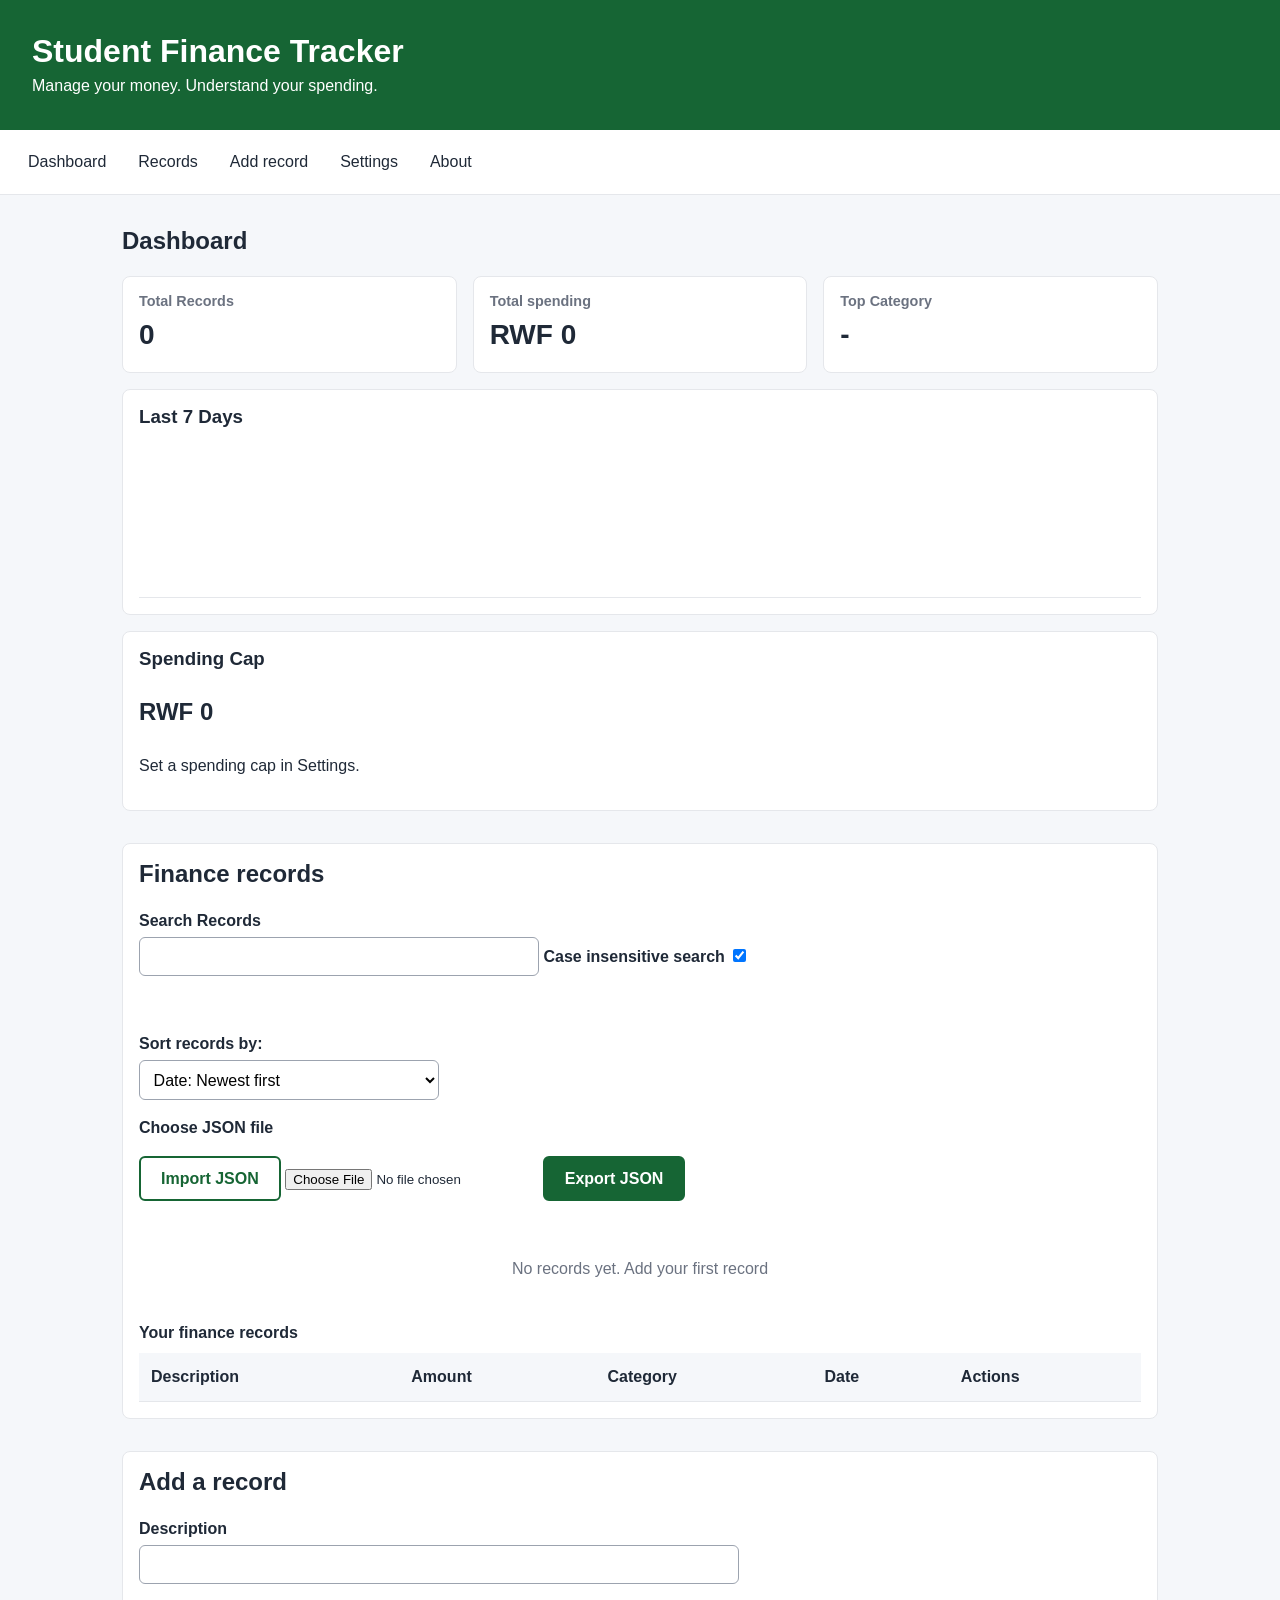
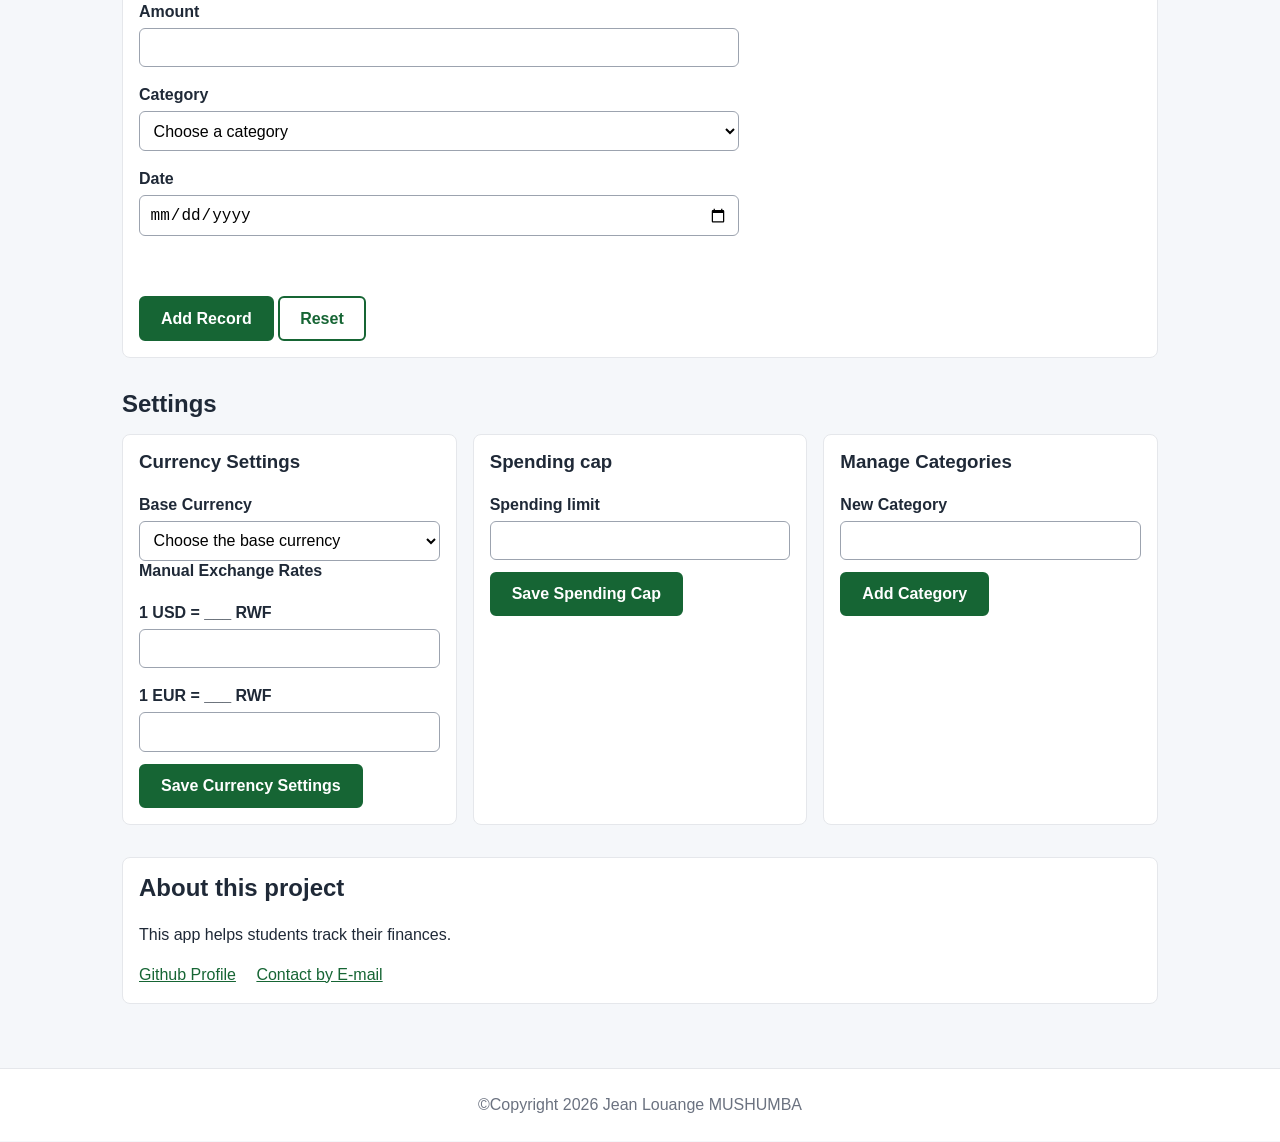
==== index.html @ b28662f1 "feature: implement record management, search, sorting" ====
<!DOCTYPE html>
<html lang="en">
<head>
    <meta charset="UTF-8">
    <meta name="viewport" content="width=device-width, initial-scale=1.0">
    <link rel="stylesheet" href="styles/style.css">
    <link rel="stylesheet" href="styles/responsive.css">

    <title>Student Finance Tracker</title>
</head>
<body>

    <header>
        
        <a href="#main-content" class="skip" >Skip to main content</a>
        <h1>Student Finance Tracker</h1>
        <p>Manage your money. Understand your spending.</p>
    </header>

    <nav aria-label="Main navigation">
        <a href="#dashboard">Dashboard</a>
        <a href="#records">Records</a>
        <a href="#record-form-section">Add record</a>
        <a href="#settings">Settings</a>
        <a href="#about">About</a>
    </nav>
    <main id="main-content">
        <section id="dashboard">
            <h2>Dashboard</h2>
            <div id="dashboard-stats" class="stats-grid">
                <article id="total-records-card" class="stat-card">
                    <h3 >Total Records</h3>
                    <p id="total-records" class="stat-value">0</p>
                </article>

                <article id="total-spending-card" class="stat-card">
                    <h3>Total spending</h3>
                    <p id="total-spending" class="stat-value">RWF 0</p>

                </article>

                <article id="top-category-card" class="stat-card">
                    <h3>Top Category</h3>
                    <p id="top-category" class="stat-value">No Records Yet</p>
                </article>
            </div>

            <div id="spending-trend" class="trend-grid">
                <h3>Last 7 Days</h3>
                <div id="weekly-chart" class="chart-container">

                </div>
            </div>
            <div id="spending-cap-status" class="cap-status">
                <h3>Spending Cap</h3>
                <p id="cap-amount">RWF 0</p>
                <p id="cap-message">Set a spending cap in Settings.</p>
            </div>
            
        </section>
        <section id="records">
            <h2>Finance records</h2>
            <div id="record-search-controls" class="search-controls">
                
                    <label for="record-search">Search Records</label>
                    <input type="text" id="record-search">

                    <label for="case-insensitive">Case insensitive search</label>
                    <input type="checkbox" id="case-insensitive" checked>

                    <div id="search-feedback" class="form-feedback" aria-live="polite">
                        <p></p>
                    </div>
                
            </div>

            <div id="records-toolbar" class="records-toolbar">
                <label for="sort-records">Sort records by:</label>
                <select id="sort-records" class="form-select">
                    <option value="date-desc">Date: Newest first</option>
                    <option value="date-asc">Date: Oldest first</option>
                    <option value="description-asc">Description: A&#x2013;Z</option>
                    <option value="description-desc">Description: Z&#x2013;A</option>
                    <option value="amount-asc">Amount: Lowest first</option>
                    <option value="amount-desc">Amount: Highest first</option>
                </select>

                <label for="import-file">Choose JSON file</label>
                <button type="button" id="import-records" class="button button-secondary">Import JSON</button>
                <input type="file" id="import-file" accept=".json">
                <button id="export-records" class="button button-primary">Export JSON</button>

            </div>
            <div id="records-container" class="records-container">
                <p id="empty-records" class="empty-state">No records yet. Add your first record</p>
                <table id="records-table" class="records-table">
                    <caption>Your finance records</caption>
                    <thead>
                        <tr>
                            <th scope="col">Description</th>
                            <th scope="col">Amount</th>
                            <th scope="col">Category</th>
                            <th scope="col">Date</th>
                            <th scope="col">Actions</th>
                        </tr>
                    </thead>

                <tbody id="records-table-body"></tbody>
                </table>
            </div>

        </section>

        <section id="record-form-section">
            <h2>Add a record</h2>
            <div>
                <form id="record-form" class="record-form">
                    <label for="record-description">Description</label>
                    <input id="record-description" class="form-input" type="text" required>

                    <label for="record-amount">Amount</label>
                    <input id="record-amount" class="form-input" type="number"  min="0" step="any" required>

                    <label for="record-category">Category</label>
                    <select id="record-category" class="form-select" required>
                        <option value="" disabled selected>Choose a category</option>
                        <option value="food">Food</option>
                        <option value="books">Books</option>
                        <option value="transport">Transport</option>
                        <option value="entertainment">Entertainment</option>
                        <option value="fees">Fees</option>
                        <option value="other">Other</option>
                    </select>

                    <label for="record-date">Date</label>
                    <input id="record-date" class="form-input" type="date" required>

                    <div id="form-feedback" class="form-feedback" aria-live="polite"></div>

                    <button id="submit-record" class="button button-primary" type="submit">Add Record</button>
                    <button id="reset-record-form" class="button button-secondary" type="reset">Reset</button>
                </form>
            </div>
        </section>

        <section id="settings">
            <h2>Settings</h2>
            <section id="currency-settings" class="settings-card">
                <h3>Currency Settings</h3>
                <label  for="base-currency">Base Currency</label>
                <select id="base-currency">
                    <option value="" disabled selected>Choose the base currency</option>
                    <option value="RWF">RWF</option>
                    <option value="USD">USD</option>
                    <option value="EUR">EUR</option>

                </select>

                <h4>Manual Exchange Rates</h4>

                <label for="exchange-rate-1">1 USD = ___ RWF</label>
                <input id="exchange-rate-1" class="form-input" type="number" min="0.000001">

                <label for="exchange-rate-2">1 EUR = ___ RWF</label>
                <input id="exchange-rate-2" class="form-input" type="number" min="0.000001">
                <button id="save-currency-settings" class="button button-primary" type="button">Save Currency Settings</button>

            </section>


            <section id="budget-settings" class="settings-card">
                <h3>Spending cap</h3>
                <label for="spending-limit">Spending limit</label>
                <input id="spending-limit" class="form-input" type="number" min="0">

                <button id="save-spending-cap" class="button button-primary" type="button">Save Spending Cap</button>


            </section>

            <section id="category-settings" class="settings-card">
                <h3>Manage Categories</h3>
                <label for="new-category">New Category</label>
                <input id="new-category" class="form-input" type="text">

                <button id="add-category" class="button button-primary" type="button">Add Category</button>

                <ul id="category-list">

                </ul>
            </section>
        </section>

        <section id="about">
            <h2>About this project</h2>
            <p>This app helps students track their finances.</p>
            <a id="github-profile" href="https://github.com/jlouange">Github Profile</a>
            <a id="email" href="mailto:j.mushumba@alustudent.com">Contact by E-mail</a>
        </section>
    </main>

    <footer>&copy;Copyright 2026 Jean Louange MUSHUMBA</footer>
    <script src="scripts/validators.js"></script>
    <script src="scripts/storage.js"></script>
    <script src="scripts/state.js"></script>
    <script src="scripts/records.js"></script>
    <script src="scripts/dashboard.js"></script>
    <script src="scripts/search.js"></script>
    <script src="scripts/main.js"></script>
</body>
</html>
---- styles/style.css ----
:root {
  --primary: #166534;
  --page: #f5f7fa;
  --surface: #ffffff;
  --text: #1f2937;
  --muted: #6b7280;
  --border: #e5e7eb;
  --warning: #b45309;
  --danger: #b91c1c;
  --success: green;
}


* {
  box-sizing: border-box;
}

body {
  margin: 0;
  font-family: Arial, Helvetica, sans-serif;
  font-size: 1rem;
  line-height: 1.5;
  color: var(--text);
  background-color: var(--page);
}

h1, h2, h3, h4 {
  margin-top: 0;
  line-height: 1.2;
}

a {
  color: var(--primary);
}

/*i mad ethis one to ensure keyboard focus*/
a:focus,
button:focus,
input:focus,
select:focus {
  outline: 3px solid var(--primary);
  outline-offset: 2px;
}


main {
  max-width: 1100px;
  margin: 0 auto;
  padding: 1rem;
}

section {
  margin-bottom: 2rem;
}

    /* here i made white panels for the big sections */
#records,
#record-form-section,
#about {
  background-color: var(--surface);
  border: 1px solid var(--border);
  border-radius: 8px;
  padding: 1rem;
}


/*this is the css part for header and navigation*/

header {
  position: relative;
  padding: 1.5rem 1rem;
  background-color: var(--primary);
  color: white;
}

header h1 {
  margin-bottom: 0.25rem;
}

header p {
  margin: 0;
}

/* for accessibility purposes the skip link remain hidden until
 one clicks tab at the start of the page*/
.skip {
  position: absolute;
  top: -100px;
  left: 1rem;
  padding: 0.5rem 1rem;
  background-color: white;
  color: var(--primary);
  font-weight: bold;
}

.skip:focus {
  top: 0;
}







nav {
  display: flex;
  flex-wrap: wrap;
  gap: 0.5rem;
  padding: 0.75rem 1rem;
  background-color: var(--surface);
  border-bottom: 1px solid var(--border);
}


nav a {
  padding: 0.5rem 0.75rem;
  color: var(--text);
  text-decoration: none;
  border-radius: 6px;
}

nav a:hover {
  background-color: #dcfce7;
  color: var(--primary);
}


/*part for the dashboard*/

/* i made one grid for small mobile phones */
.stats-grid {
  display: grid;
  grid-template-columns: 1fr;
  gap: 1rem;
  margin-bottom: 1rem;
}

.stat-card,
.trend-grid,
.cap-status {
  background-color: var(--surface);
  border: 1px solid var(--border);
  border-radius: 8px;
  padding: 1rem;
  margin-bottom: 1rem;
}

/* The stats-grid already has its own gap, so cards inside it need no margin */
.stats-grid .stat-card {
  margin-bottom: 0;
}

.stat-card h3 {
  margin-bottom: 0.25rem;
  font-size: 0.9rem;
  color: var(--muted);
}

.stat-value {
  margin: 0;
  font-size: 1.75rem;
  font-weight: bold;
}





.chart-container {
  display: flex;
  align-items: flex-end;
  gap: 0.5rem;
  height: 150px;
  border-bottom: 1px solid var(--border);
}

#cap-amount {
  font-size: 1.5rem;
  font-weight: bold;
}

/*cap states will help me to show the standing of the student*/
.cap-status.warning {
  border: 3px dashed var(--warning);
  background-color: #fffbeb;
}

.cap-status.exceeded {
  border: 3px solid var(--danger);
  background-color: #fef2f2;
  font-weight: bold;
}


    /*forms and buttons for the whole site */

label {
  display: block;
  margin-top: 1rem;
  margin-bottom: 0.25rem;
  font-weight: bold;
}

input[type="text"],
input[type="number"],
input[type="date"],
select {
  width: 100%;
  padding: 0.6rem;
  font-size: 1rem;
  border: 1px solid #9ca3af;
  border-radius: 6px;
  background-color: white;
}

input[type="checkbox"] {
  width: auto;
  display: inline-block;
}


label[for="case-insensitive"] {
  display: inline-block;
  margin-top: 0.5rem;
}

/* i made invalid fields changer to a declared danger colour which is red
once the user has typed something wrong 
input:user-invalid,
select:user-invalid {
  border: 2px solid var(--danger);
}
*/

.form-feedback {
  min-height: 1.5rem;
  margin: 0.75rem 0;
  font-weight: bold;
}


.button {
  padding: 0.7rem 1.25rem;
  margin-top: 0.75rem;
  font-size: 1rem;
  font-weight: bold;
  border: 2px solid var(--primary);
  border-radius: 6px;
  cursor: pointer;
}

.button-primary {
  background-color: var(--primary);
  color: white;
}

.button-primary:hover {
  background-color: #14532d;
}

.button-secondary {
  background-color: white;
  color: var(--primary);
}

.button-secondary:hover {
  background-color: #dcfce7;
}

.button:disabled {
  background-color: var(--border);
  border-color: var(--border);
  color: var(--muted);
  cursor: not-allowed;
}


.records-toolbar {
  margin-bottom: 1rem;
}

.search-controls {
  margin-bottom: 1rem;
}


/* part for records*/

  /*this box scrolls sideways on narrow screens so the page doesnt break*/
.records-container {
  overflow-x: auto;
}




.records-table {
  width: 100%;
  min-width: 600px;
  border-collapse: collapse;
}





.records-table caption {
  text-align: left;
  font-weight: bold;
  padding-bottom: 0.5rem;
}
.records-table th,
.records-table td {
  padding: 0.75rem;
  text-align: left;
  border-bottom: 1px solid var(--border);
}

.records-table th {
  background-color: var(--page);
}

.records-table tbody tr:hover {
  background-color: #f0fdf4;
}





.empty-state {
  padding: 1.5rem;
  text-align: center;
  color: var(--muted);
}


/*part for settings*/

.settings-card {
  background-color: var(--surface);
  border: 1px solid var(--border);
  border-radius: 8px;
  padding: 1rem;
  margin-bottom: 1rem;
}

#category-list {
  padding-left: 1.25rem;
}

#about a {
  display: inline-block;
  margin-right: 1rem;
}

footer {
  padding: 1.5rem 1rem;
  text-align: center;
  color: var(--muted);
  background-color: var(--surface);
  border-top: 1px solid var(--border);
}

/*when i was doing javascript main script i realised
i need to hightlight inavlid inputs*/


input.field-invalid,
select.field-invalid {
    border: 2px solid var(--danger);
}

input.field-valid,
select.field-valid {
    border: 2px solid var(--success);
}


.field-feedback {
  display: block;
  margin-top: 0.25rem;
  font-size: 0.875rem;
}
---- styles/responsive.css ----
@media (min-width: 768px) { /* for tablet*/

  main {
    padding: 2rem;
  }

  header {
    padding: 2rem;
  }

  .stats-grid {
    grid-template-columns: 1fr 1fr;
  }
  .record-form {
    max-width: 600px;
  }


  #record-search {
    max-width: 400px;
  }

  #sort-records {
    max-width: 300px;
  }
}


@media (min-width: 1024px) {
  .stats-grid {
    grid-template-columns: 1fr 1fr 1fr;
  }

  #settings {
    display: grid;
    grid-template-columns: 1fr 1fr 1fr;
    gap: 1rem;
  }




  #settings h2 {
    grid-column: 1 / 4;
    margin-bottom: 0;
  }
  .settings-card {
    margin-bottom: 0;
  }
}
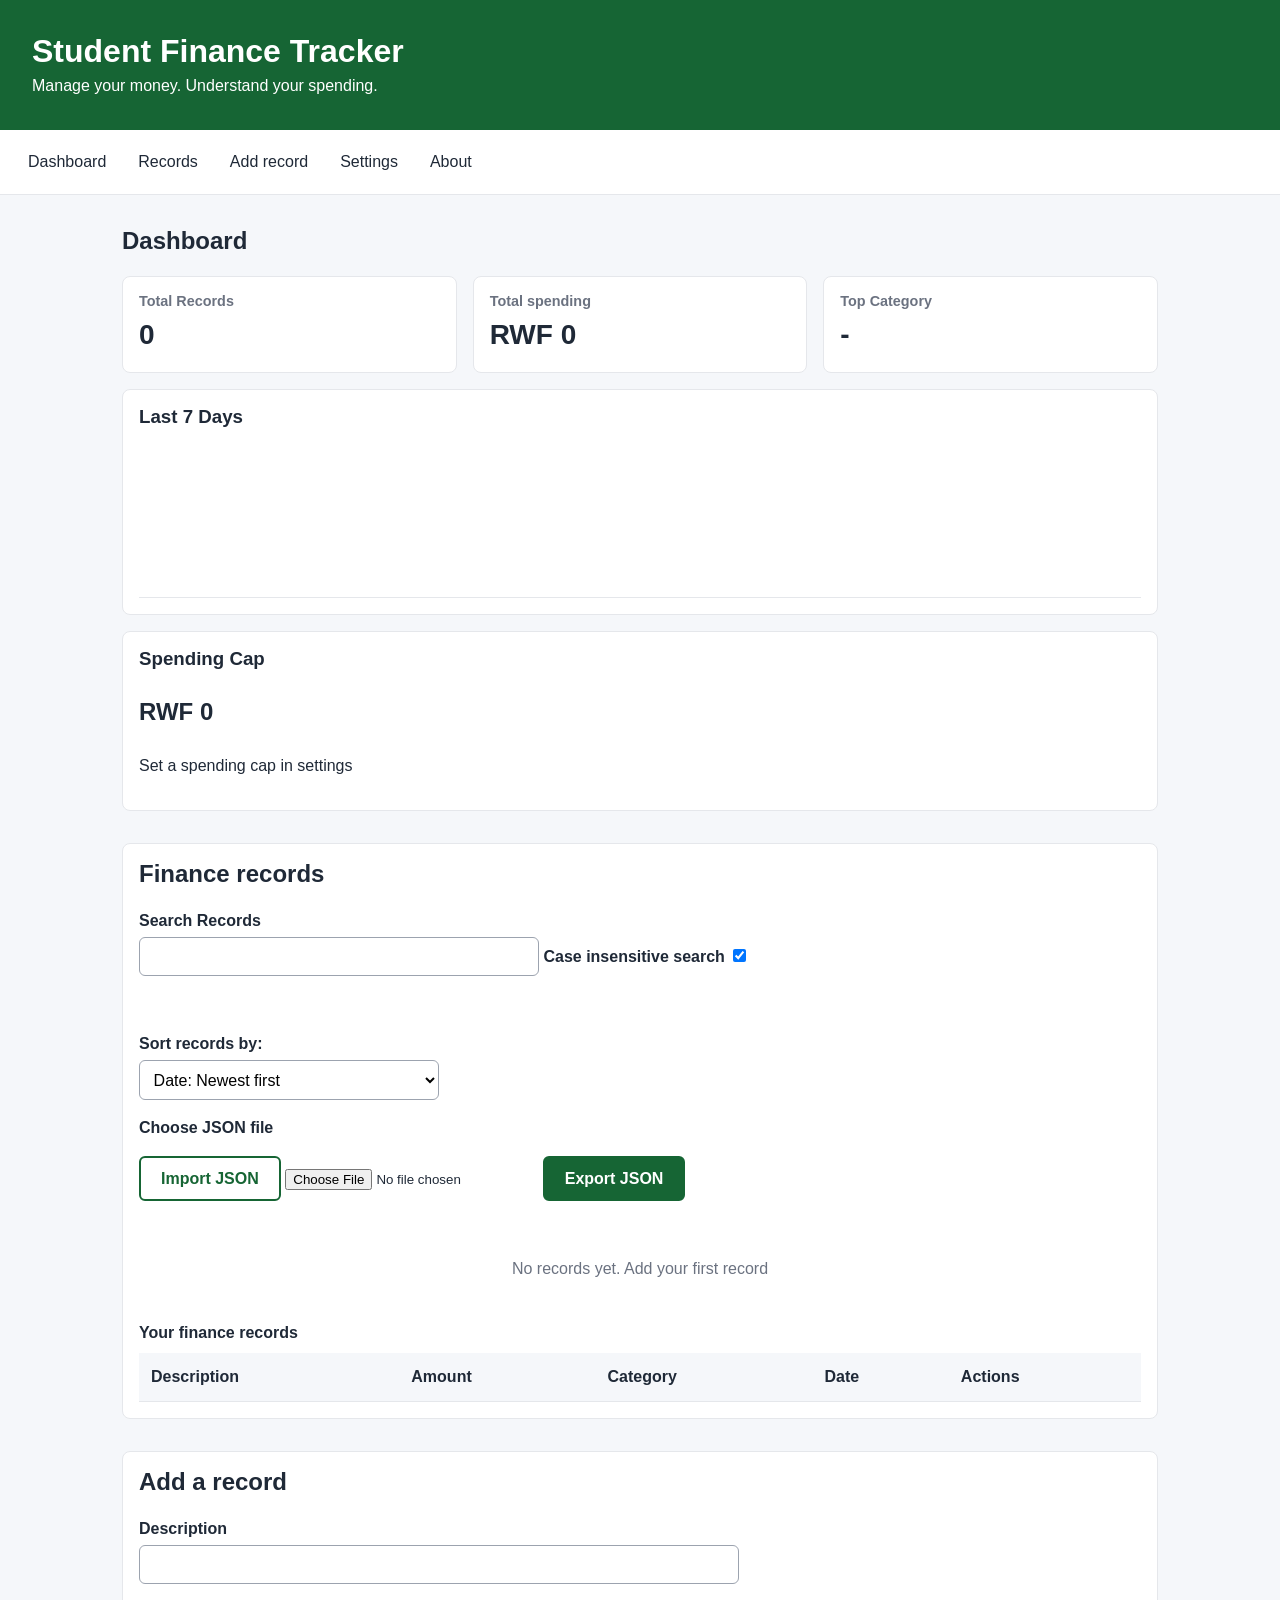
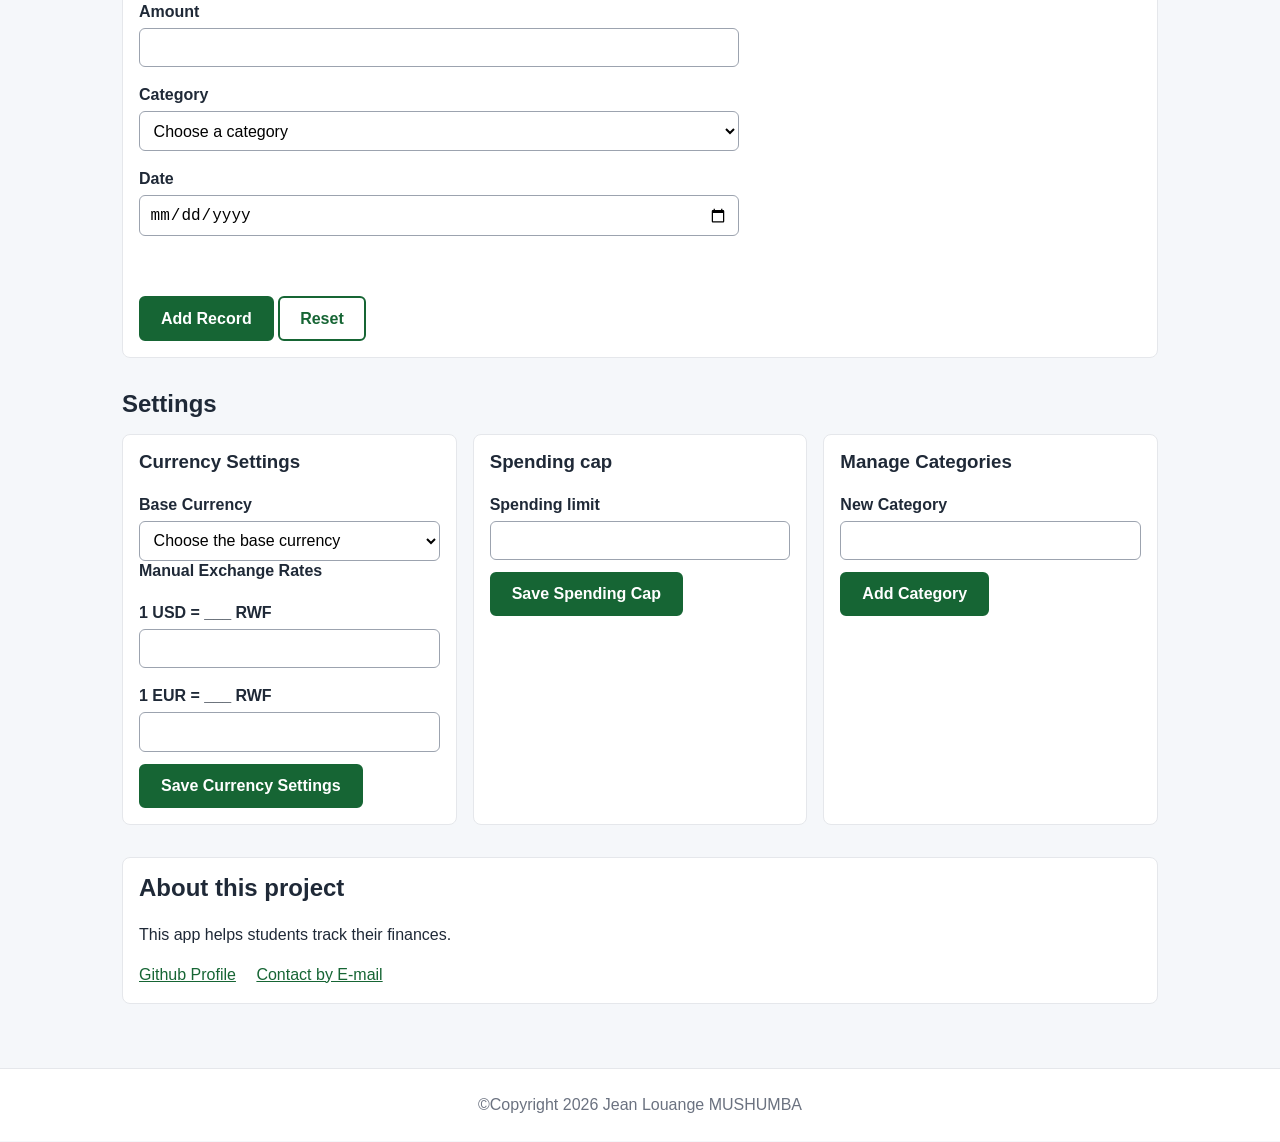
==== commit b8d1ed01: "feature: implemented spending cap and fiance tracking feedback" ====
--- a/index.html
+++ b/index.html
@@ -206,6 +206,8 @@
     <script src="scripts/records.js"></script>
     <script src="scripts/dashboard.js"></script>
     <script src="scripts/search.js"></script>
+    <script src="scripts/settings.js"></script>
     <script src="scripts/main.js"></script>
+    
 </body>
 </html>
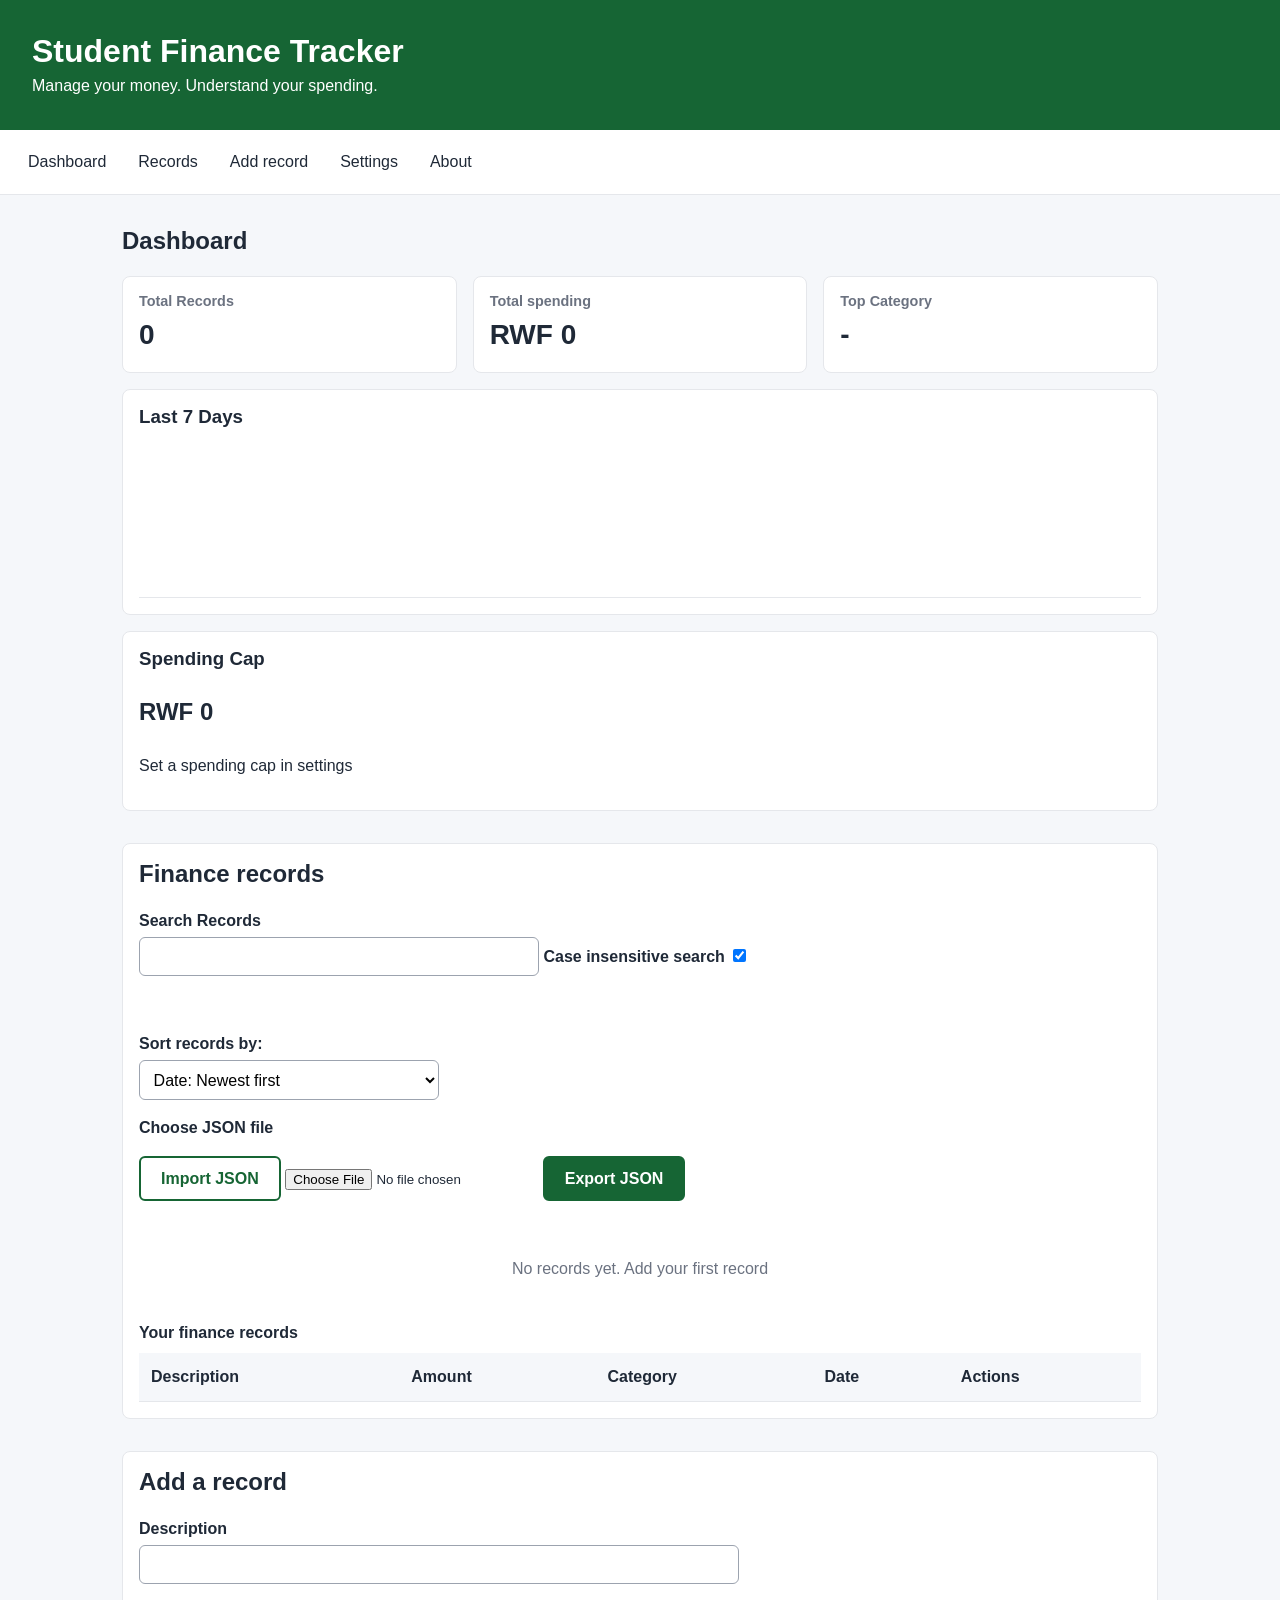
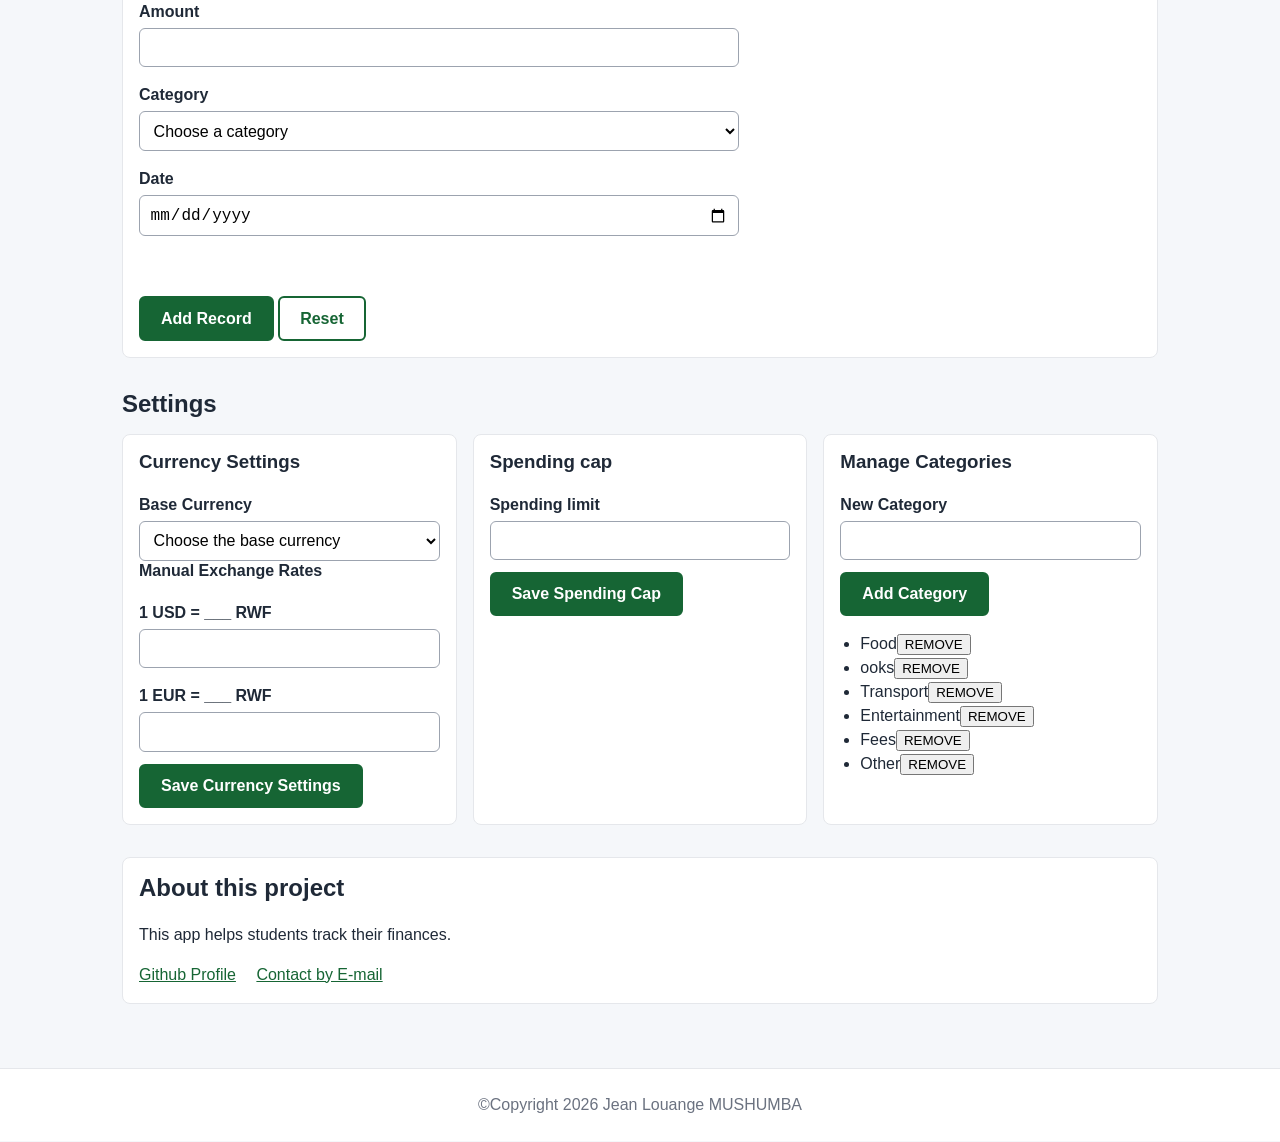
==== commit 8d557a4e: "Add category management with localstorage persistence" ====
--- a/index.html
+++ b/index.html
@@ -87,7 +87,7 @@
 
                 <label for="import-file">Choose JSON file</label>
                 <button type="button" id="import-records" class="button button-secondary">Import JSON</button>
-                <input type="file" id="import-file" accept=".json">
+                <input type="file" id="import-file" accept=".json,application/json">
                 <button id="export-records" class="button button-primary">Export JSON</button>
 
             </div>
@@ -124,12 +124,12 @@
                     <label for="record-category">Category</label>
                     <select id="record-category" class="form-select" required>
                         <option value="" disabled selected>Choose a category</option>
-                        <option value="food">Food</option>
+                        <!-- <option value="food">Food</option>
                         <option value="books">Books</option>
                         <option value="transport">Transport</option>
                         <option value="entertainment">Entertainment</option>
                         <option value="fees">Fees</option>
-                        <option value="other">Other</option>
+                        <option value="other">Other</option> -->
                     </select>
 
                     <label for="record-date">Date</label>
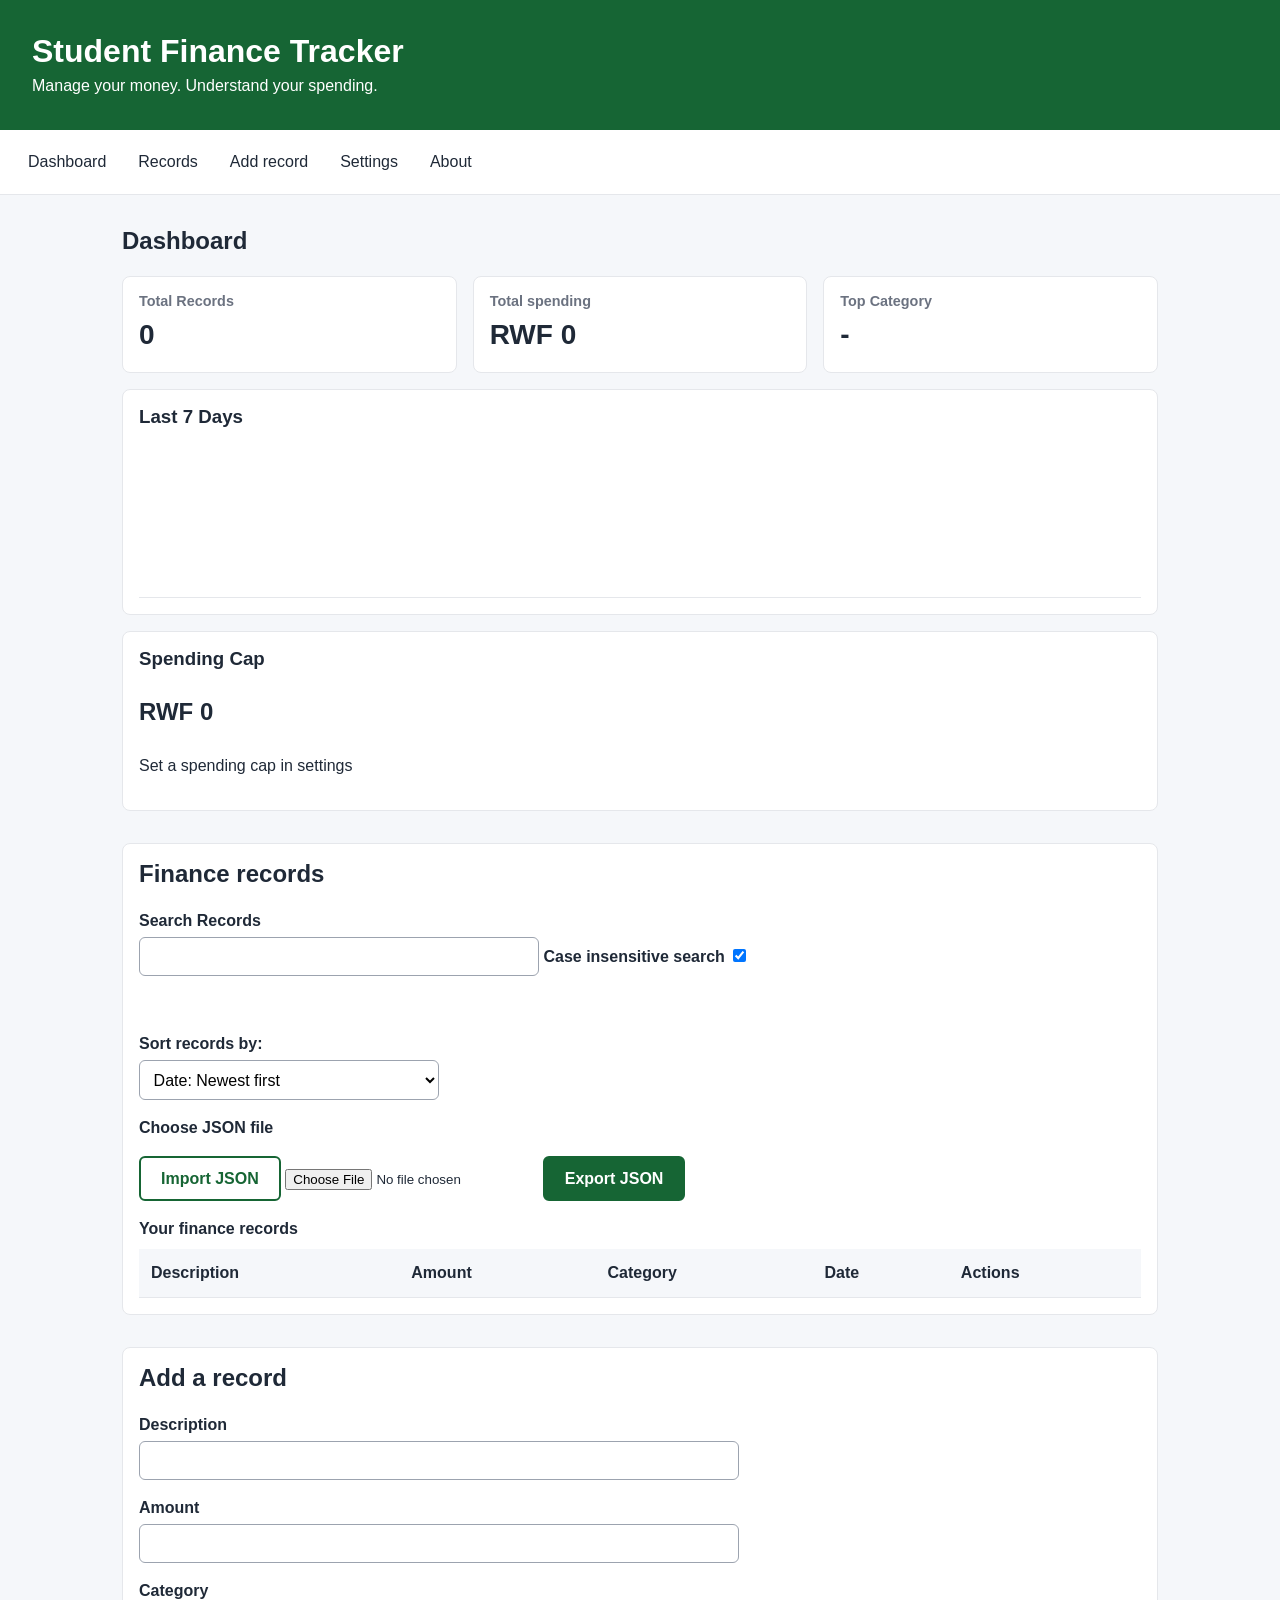
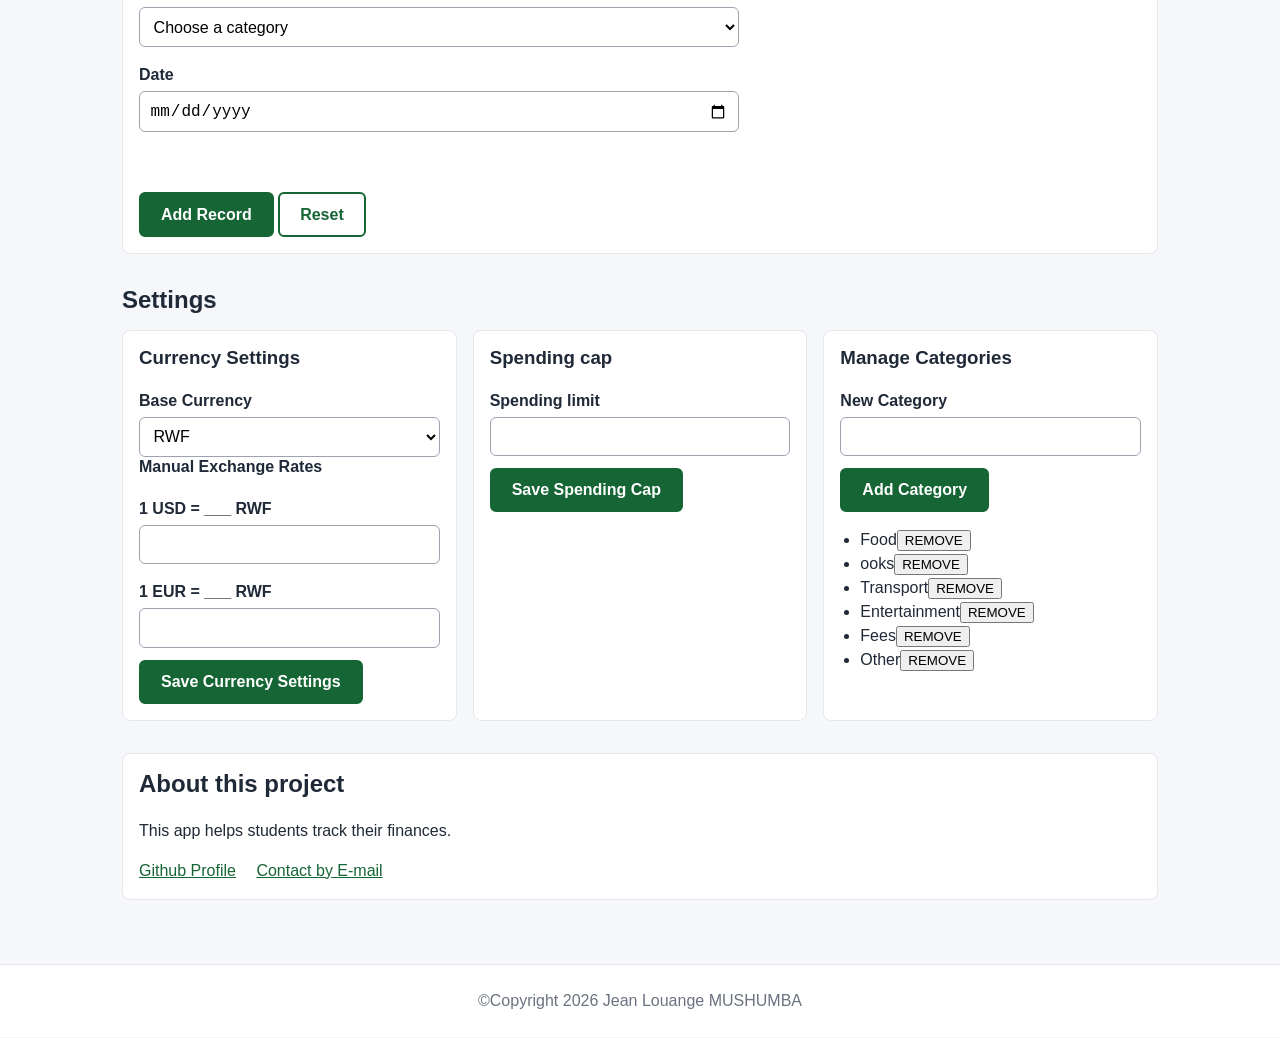
==== commit 8258ca03: "added currency conversion" ====
--- a/index.html
+++ b/index.html
@@ -92,7 +92,7 @@
 
             </div>
             <div id="records-container" class="records-container">
-                <p id="empty-records" class="empty-state">No records yet. Add your first record</p>
+                <!-- <p id="empty-records" class="empty-state">No records yet. Add your first record</p> -->
                 <table id="records-table" class="records-table">
                     <caption>Your finance records</caption>
                     <thead>
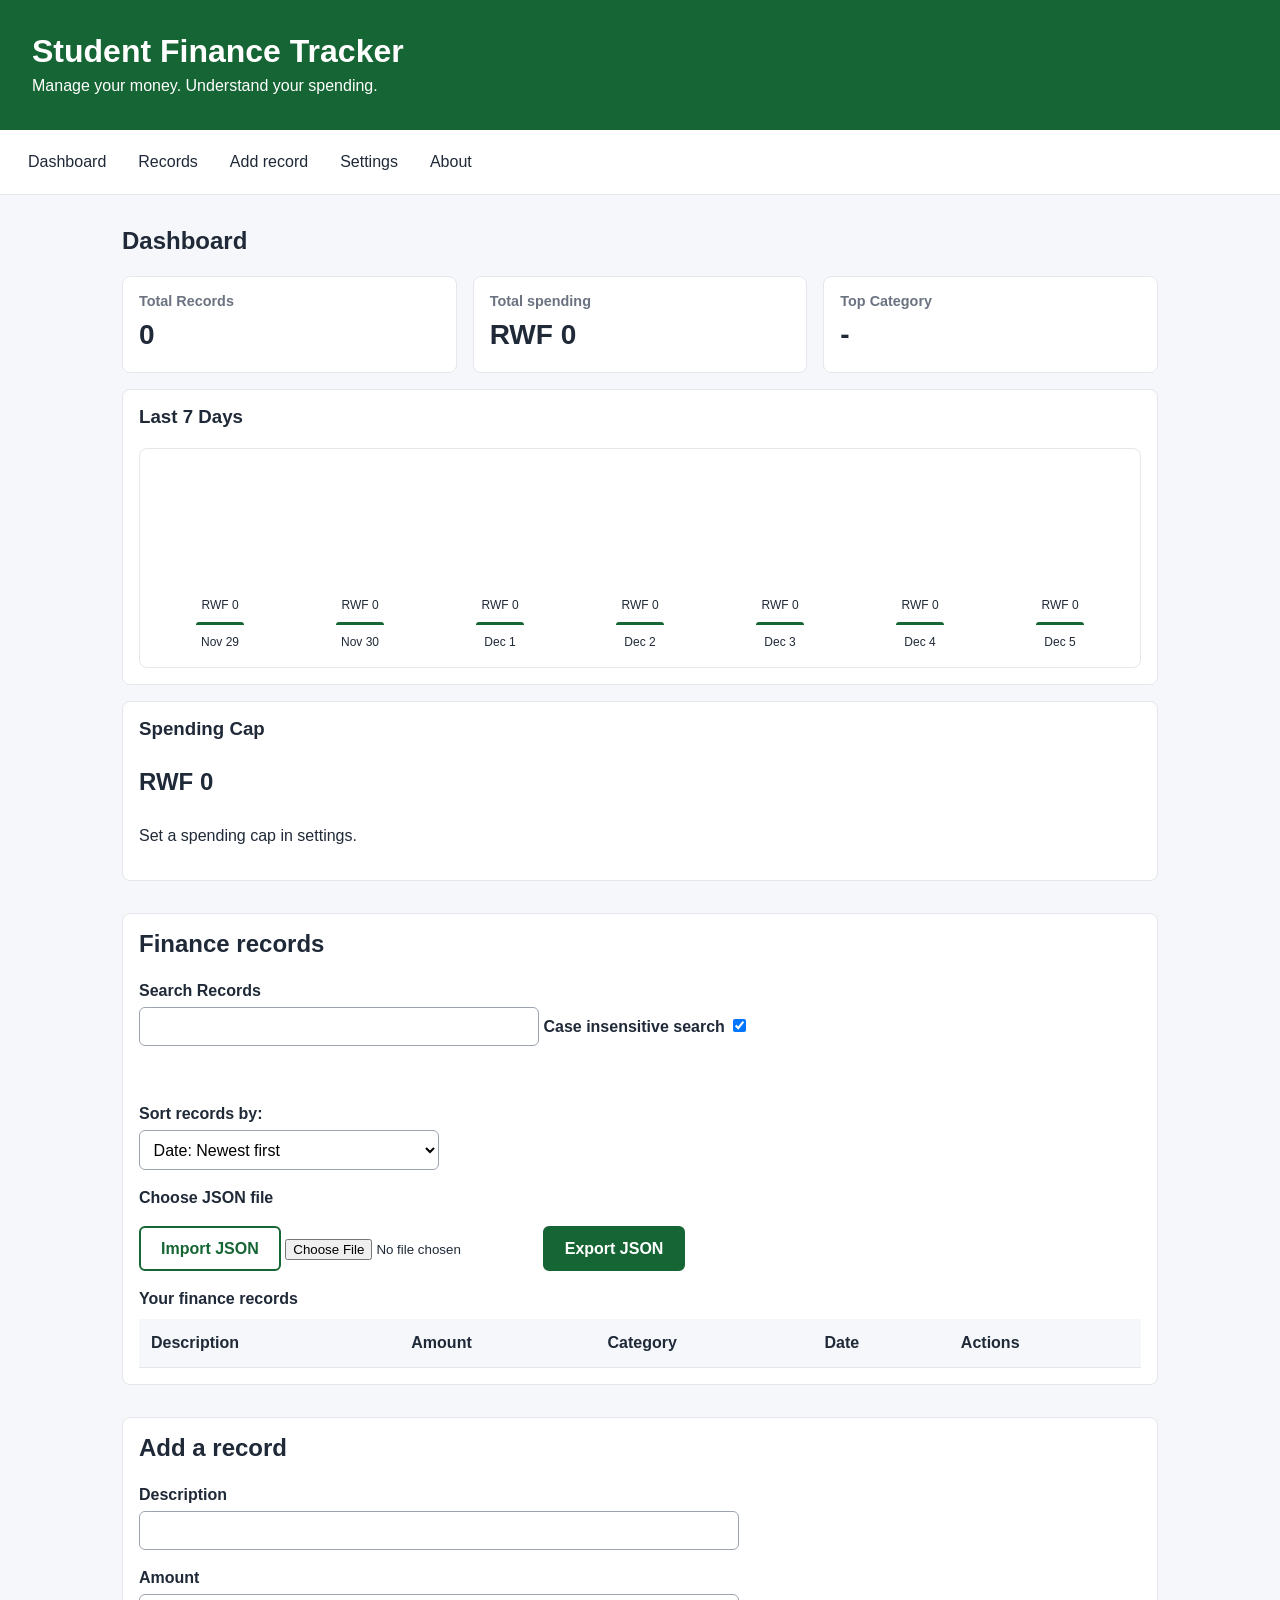
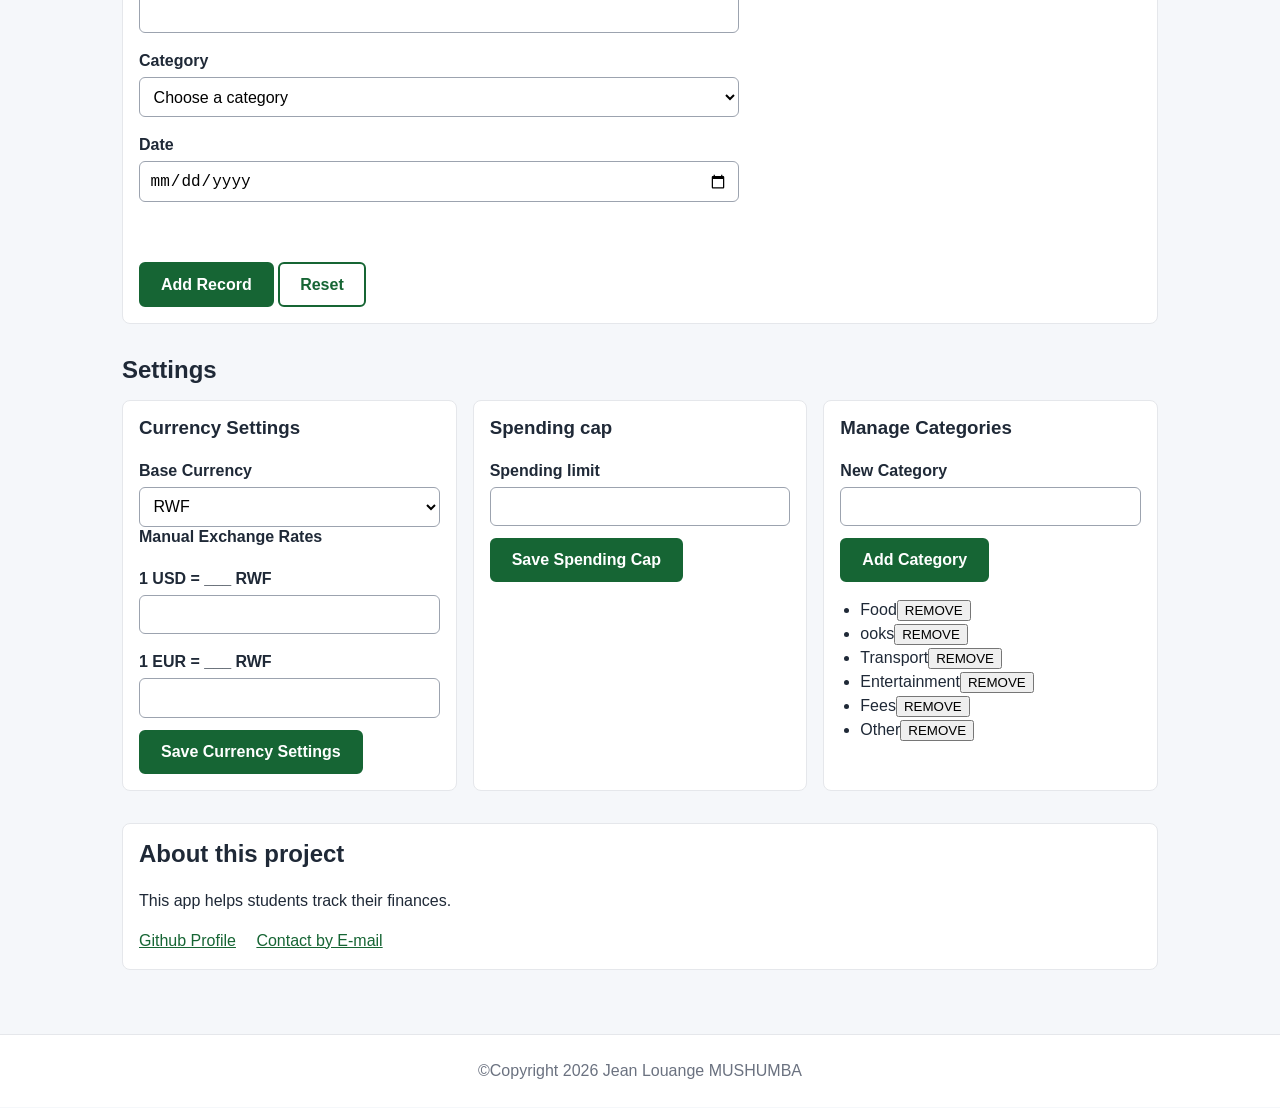
==== commit 66b98c03: "Added cap tracking and accessible status announcements" ====
--- a/index.html
+++ b/index.html
@@ -54,7 +54,7 @@
             <div id="spending-cap-status" class="cap-status">
                 <h3>Spending Cap</h3>
                 <p id="cap-amount">RWF 0</p>
-                <p id="cap-message">Set a spending cap in Settings.</p>
+                <p id="cap-message" role="status" aria-live="polite" aria-atomic="true">Set a spending cap in Settings.</p>
             </div>
             
         </section>
--- a/styles/style.css
+++ b/styles/style.css
@@ -382,4 +382,141 @@
   display: block;
   margin-top: 0.25rem;
   font-size: 0.875rem;
+}
+
+
+/*chart csss*/
+
+.chart-container{
+  display: flex;
+  align-items: flex-end;
+  justify-content: space-around;
+  gap: 0.75rem;
+  min-height: 220px;
+  padding: 1rem;
+  border: 1px solid var(--border);
+  border-radius: 8px;
+}
+
+.chart-bar-group{
+  display: flex;
+  flex: 1;
+  flex-direction: column;
+  align-items: center;
+  justify-content: flex-end;
+  gap: 0.5rem;
+  height: 200px;
+  min-width: 0;
+
+}
+
+.chart-amount,  .chart-label{
+  font-size: 0.75rem;
+  text-align: center;
+  overflow-wrap: anywhere;
+
+
+}
+
+
+.chart-bar{
+  width: 100%;
+  max-width: 48px;
+  min-height: 3px;
+  background-color: var(--primary);
+  border-radius: 4px 4px 0 0;
+  transition: height 0.3s ease;
+}
+
+.record-actions{
+  display: flex;
+  flex-wrap: wrap;
+  align-items: center;
+  gap: 0.5rem;
+}
+
+
+.record-button{
+  padding: 0.5rem 0.875rem;
+  border: 0.0625rem solid var(--border);
+  border-radius: 0.375rem;
+
+  font-family: inherit;
+  font-size: 0.875rem;
+  font-weight: 600;
+
+  cursor: pointer;
+  transition: 
+    background-colour 0.2s 0.2s ease,
+    transform 0.2s ease;
+}
+
+
+.record-button-edit{
+  background-color: var(--surface);
+  color: var(--primary);
+  border-color: var(--primary);
+}
+
+.record-button-delete{
+  background-color: var(--surface);
+  color: var(--danger);
+  border-color: var(--danger);
+}
+
+.record-button-delete:hover{
+  background-color: var(--page);
+
+}
+
+
+.record-button-save{
+  background-color: var(--primary);
+  color: var(--surface);
+  border-color: var(--primary);
+
+}
+
+.record-button-save:hover{
+  background-color: color-mix(in srgb, var(--primary) 85%, black);
+}
+
+.record-button-cancel{
+  background-color: var(--page);
+  color: var(--text);
+  border-color: var(--border);
+
+}
+
+.record-button-cancel:hover{
+  background-color: var(--border);
+}
+
+
+.record-btn:focus-visible{
+  outline: 0.1875rem solid var(--primary);
+  outline-offset: 0.1875rem;
+}
+
+.record-button:active{
+  transform: scale(0.97);
+}
+
+/*part for styling cap status*/
+
+
+#cap-message{
+  margin-top: 0.75rem;
+  font-weight: 500;
+  color: var(--text);
+}
+
+#cap-message.warning{
+  color: var(--warning);
+  font-weight: 600;
+}
+
+#cap-message.exceeded{
+  color: var(--danger);
+  font-weight: 700;
 }
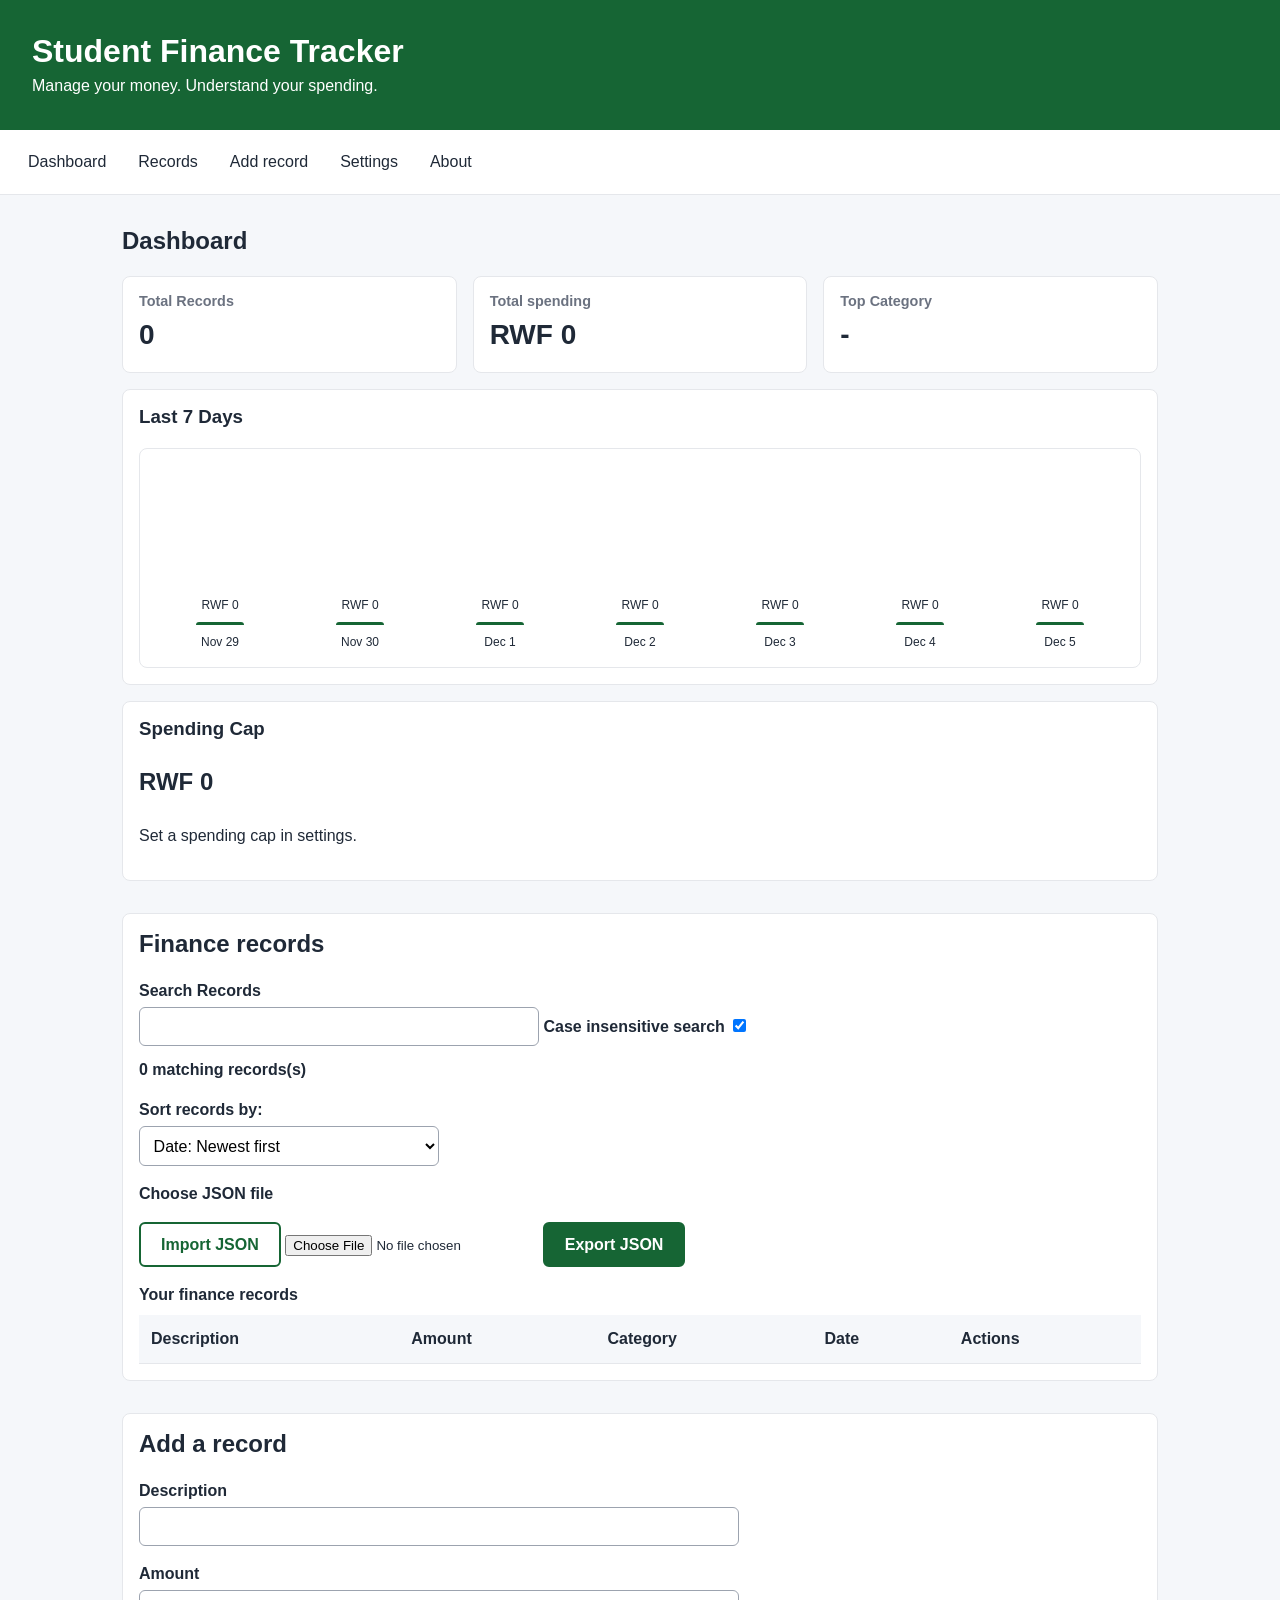
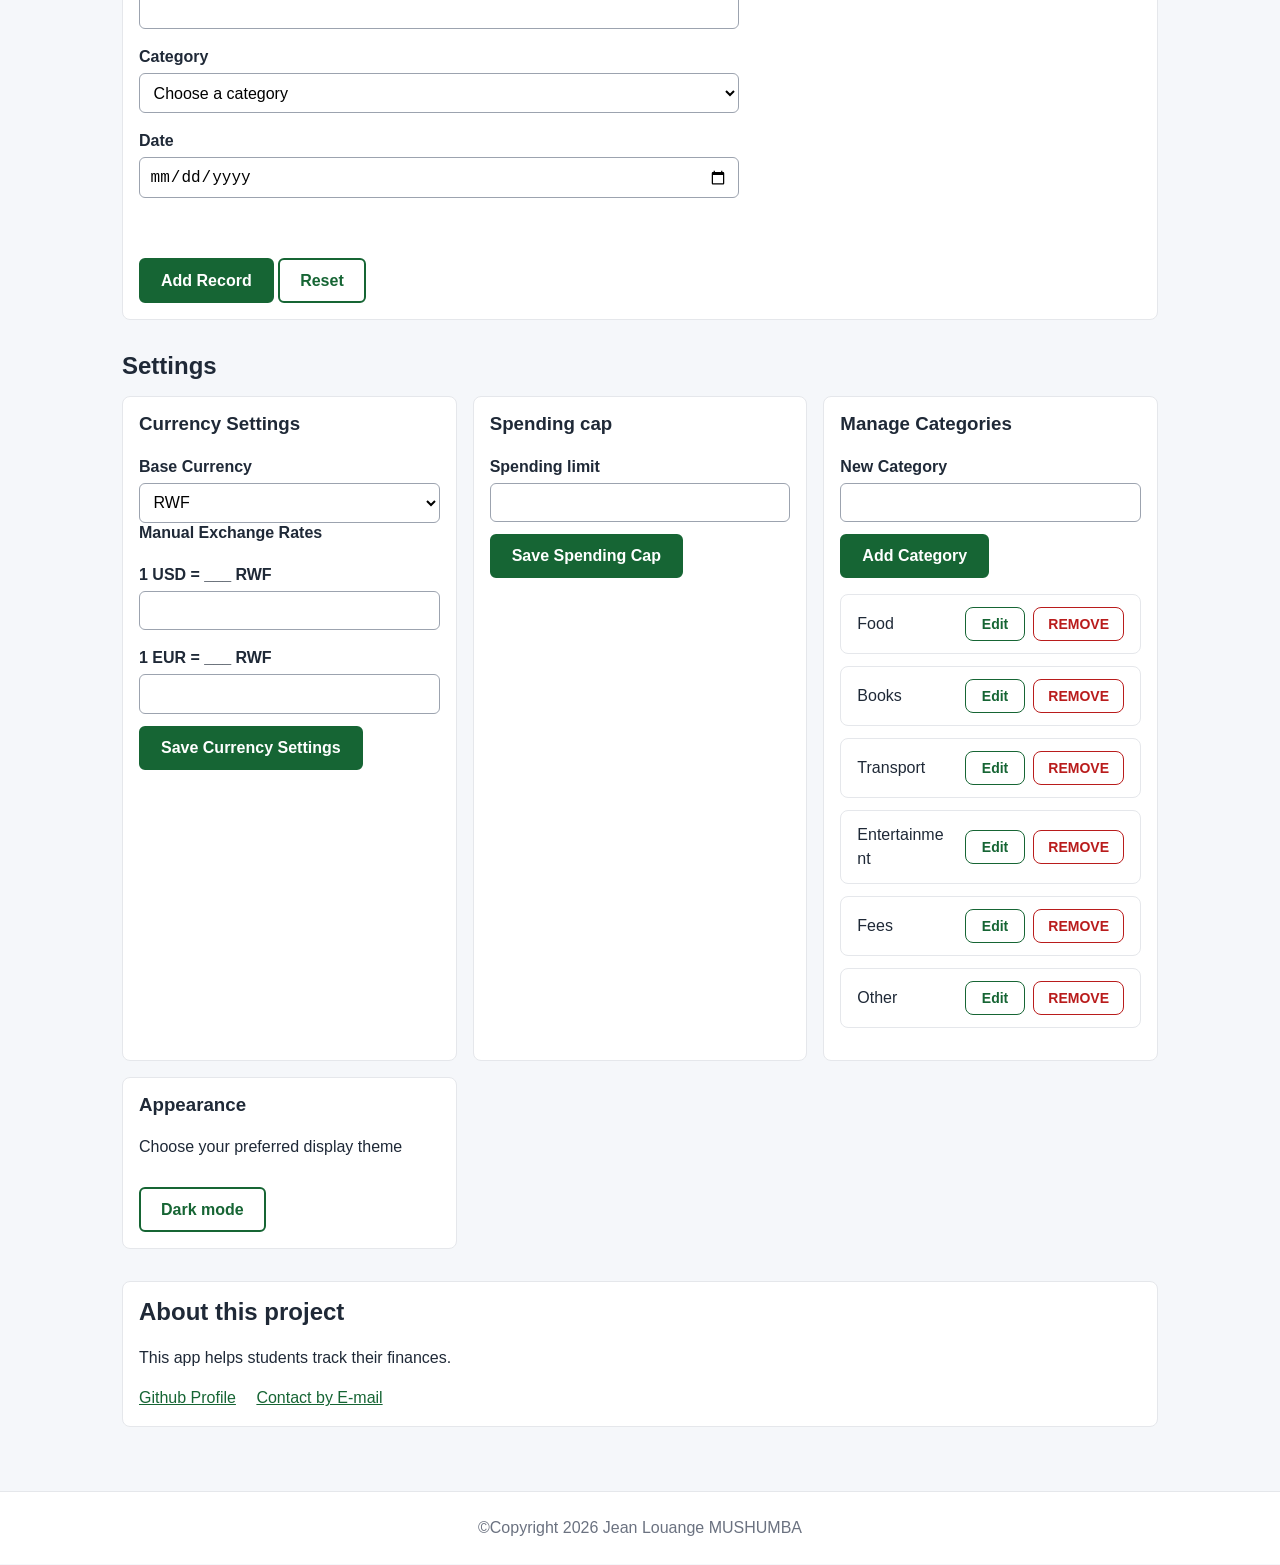
==== commit 71f4cea2: "Implemented darkmode feature" ====
--- a/index.html
+++ b/index.html
@@ -7,6 +7,8 @@
     <link rel="stylesheet" href="styles/responsive.css">
 
     <title>Student Finance Tracker</title>
+
+    <script src="scripts/ui.js" defer></script>
 </head>
 <body>
 
@@ -189,6 +191,13 @@
 
                 </ul>
             </section>
+            <div class="settings-card">
+                <h3>Appearance</h3>
+                <p>Choose your preferred display theme</p>
+
+                <button type="button" id="theme-toggle" class="button button-secondary" aria-pressed="false">Dark Mode</button>
+
+            </div>
         </section>
 
         <section id="about">
--- a/styles/style.css
+++ b/styles/style.css
@@ -322,9 +322,12 @@
 }
 
 .records-table tbody tr:hover {
-  background-color: #f0fdf4;
-}
-
+  background-color: color-mix(in srgb, var(--primary) 10%, var(--surface));
+}
+
+.records-table tbody tr {
+  color: var(--text);
+}
 
 
 
@@ -447,7 +450,7 @@
 
   cursor: pointer;
   transition: 
-    background-colour 0.2s 0.2s ease,
+    background-color 0.2s ease,
     transform 0.2s ease;
 }
 
@@ -458,6 +461,11 @@
   border-color: var(--primary);
 }
 
+.record-button-edit:hover{
+  background-color: var(--primary);
+  color: var(--surface);
+}
+
 .record-button-delete{
   background-color: var(--surface);
   color: var(--danger);
@@ -465,7 +473,8 @@
 }
 
 .record-button-delete:hover{
-  background-color: var(--page);
+  background-color: var(--danger);
+  color: var(--surface);
 
 }
 
@@ -493,7 +502,7 @@
 }
 
 
-.record-btn:focus-visible{
+.record-button:focus-visible{
   outline: 0.1875rem solid var(--primary);
   outline-offset: 0.1875rem;
 }
@@ -519,4 +528,152 @@
 #cap-message.exceeded{
   color: var(--danger);
   font-weight: 700;
+}
+
+
+
+
+
+/* styling the remove button on categories*/
+.category-remove{
+  background-color: var(--surface);
+  color: var(--danger);
+  padding: 0.5rem 0.875rem;
+  border: 0.0625rem solid var(--danger);
+  border-radius: 0.5rem;
+
+  font-size: 0.875rem;
+  font-weight: 600;
+  font-family: inherit;
+
+  cursor: pointer;
+
+  transition:
+    background-color 0.2s ease,
+    color 0.2s ease,
+    transform 0.2s ease;
+
+}
+
+.category-remove:hover{
+  background-color: var(--danger);
+  color: var(--surface);
+}
+.category-remove:focus-visible{
+  outline: 0.1875rem solid var(--primary);
+  outline-offset: 0.1875rem;
+
+}
+
+.category-remove:active{
+  transform: scale(0.97);
+}
+
+@media (prefers-reduced-motion: reduce){
+  .category-remove{
+    transition: none;
+  }
+}
+
+
+#category-list{
+  list-style: none;
+  padding: 0;
+  margin: 1rem 0;
+  display: grid;
+  gap: 0.75rem;
+}
+
+#category-list li {
+  display: grid;
+  grid-template-columns: minmax(0, 1fr) auto; 
+  align-items: center;
+  gap: 1rem;
+
+  width: 100%;
+  padding: 0.75rem 1rem;
+
+  background-color: var(--surface);
+  border: 0.0625rem solid var(--border);
+  border-radius: 0.5rem;
+  box-sizing: border-box;
+  overflow-wrap: anywhere;
+}
+
+#category-list .category-remove{
+  justify-self: end;
+  white-space: nowrap;
+}
+
+
+
+.category-edit{
+  background-color: var(--surface);
+  color: var(--primary);
+  border: 0.0625rem solid var(--primary);
+  border-radius: 0.5rem;
+
+  padding: 0.5rem 1rem;
+
+  font-family: inherit;
+  font-size: 0.875rem;
+  font-weight: 600;
+
+  cursor: pointer;
+  transition: background-color 0.2s ease, color 0.2s ease, transform 0.2s ease;
+
+}
+
+
+.category-edit:hover{
+  background-color: var(--primary);
+  color: var(--surface);
+
+}
+
+.category-edit:active{
+  transform: scale(0.96);
+
+}
+
+.category-edit:focus-visible{
+  outline: 0.1875rem solid var(--primary);
+  outline-offset: 0.1875rem;
+
+}
+
+.category-edit:disabled{
+  opacity: 0.5;
+  cursor: not-allowed;
+
+}
+
+@media (prefers-reduced-motion: reduce){
+  .category-edit{
+    transition: none;
+  }
+}
+
+.category-actions{
+  display: flex;
+  align-items: center;
+  justify-content: flex-end;
+  justify-self: end;
+  flex-wrap: wrap;
+  gap: 0.5rem;
+}
+
+
+/*dark mode colors*/
+
+:root[data-theme="dark"]{
+  --primary: #4ade80;
+  --page: #111827;
+  --surface: #1f2937;
+  --text: #f9fafb;
+  --muted: #cbd5e1;
+  --border: #475569;
+  --warning: #fbbf24;
+  --danger: #f87171;
+  --success: #4ade80;
 }
--- a/styles/responsive.css
+++ b/styles/responsive.css
@@ -47,4 +47,15 @@
   .settings-card {
     margin-bottom: 0;
   }
-}+}
+
+
+
+@media(max-width: 22.5rem){
+  .category-remove{
+    padding: 0.4rem 0.75rem;
+    font-size: 0.8125rem;
+  }
+}
+
+
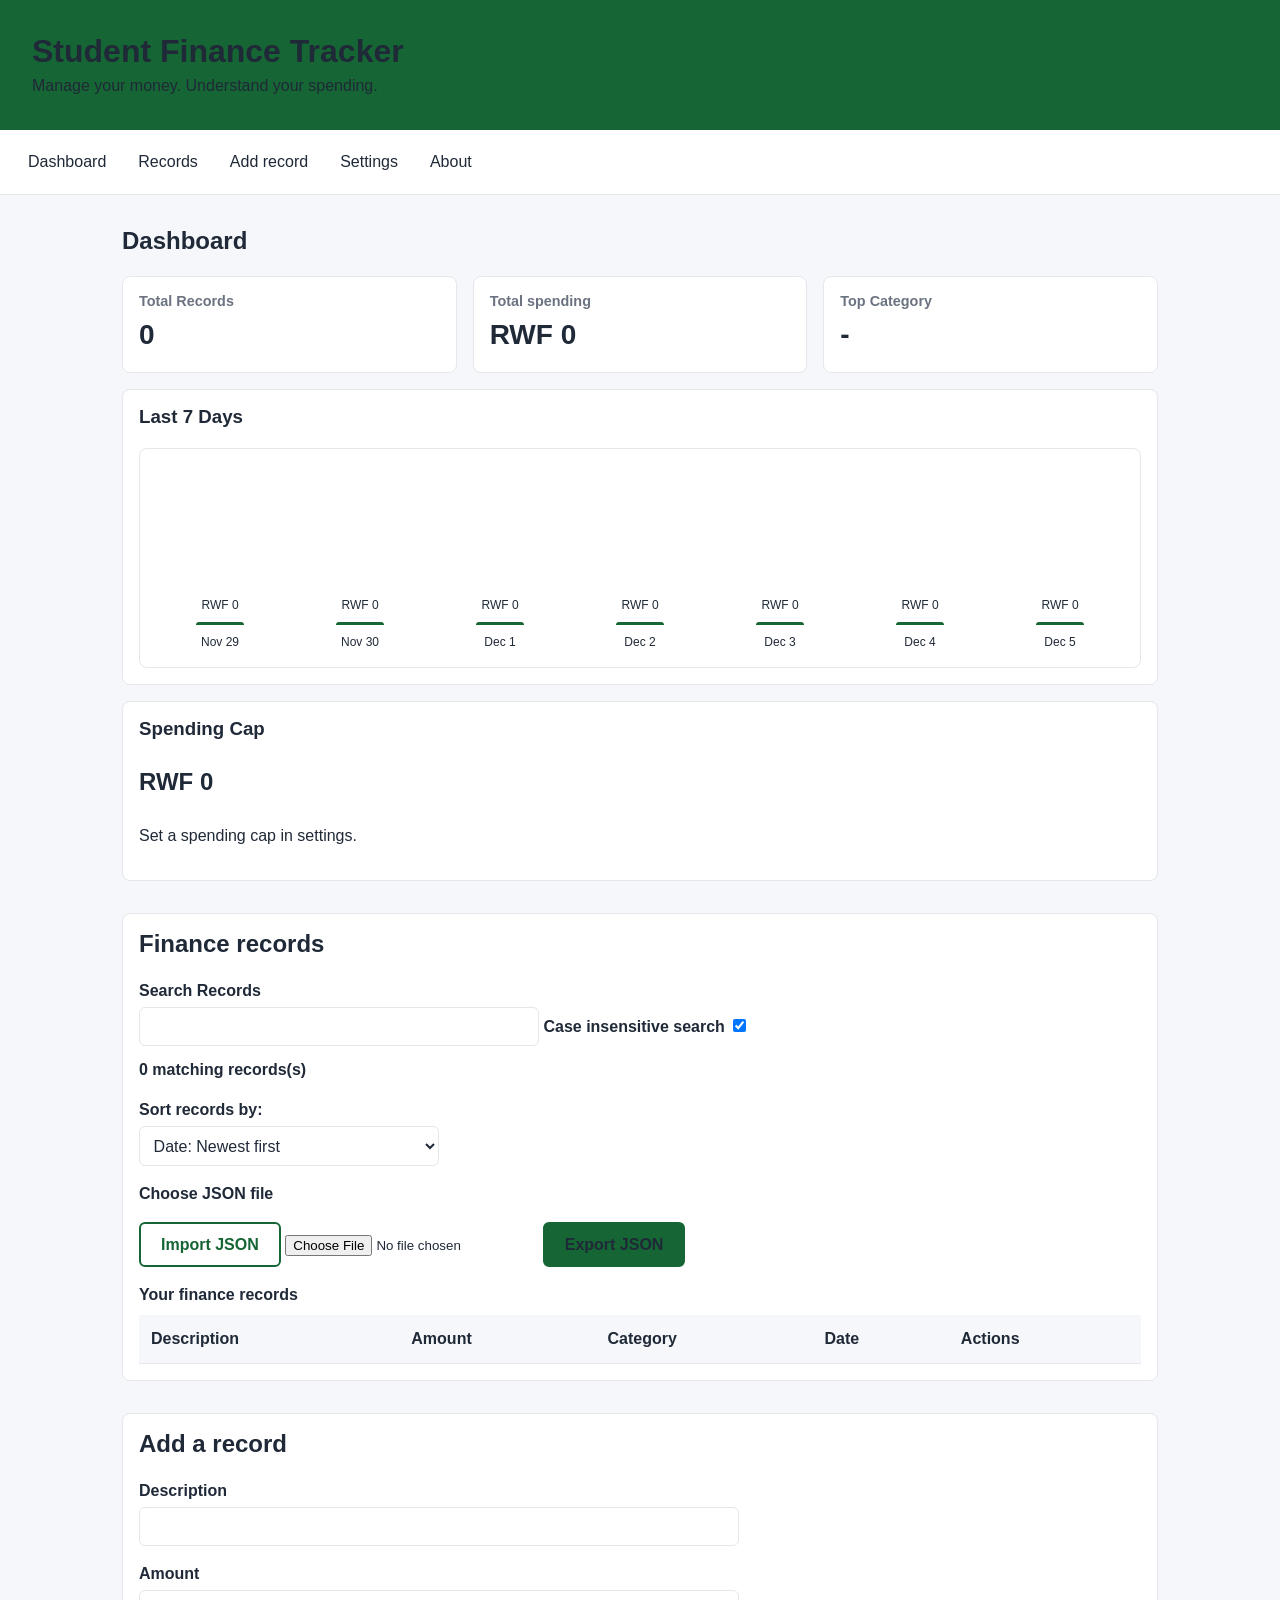
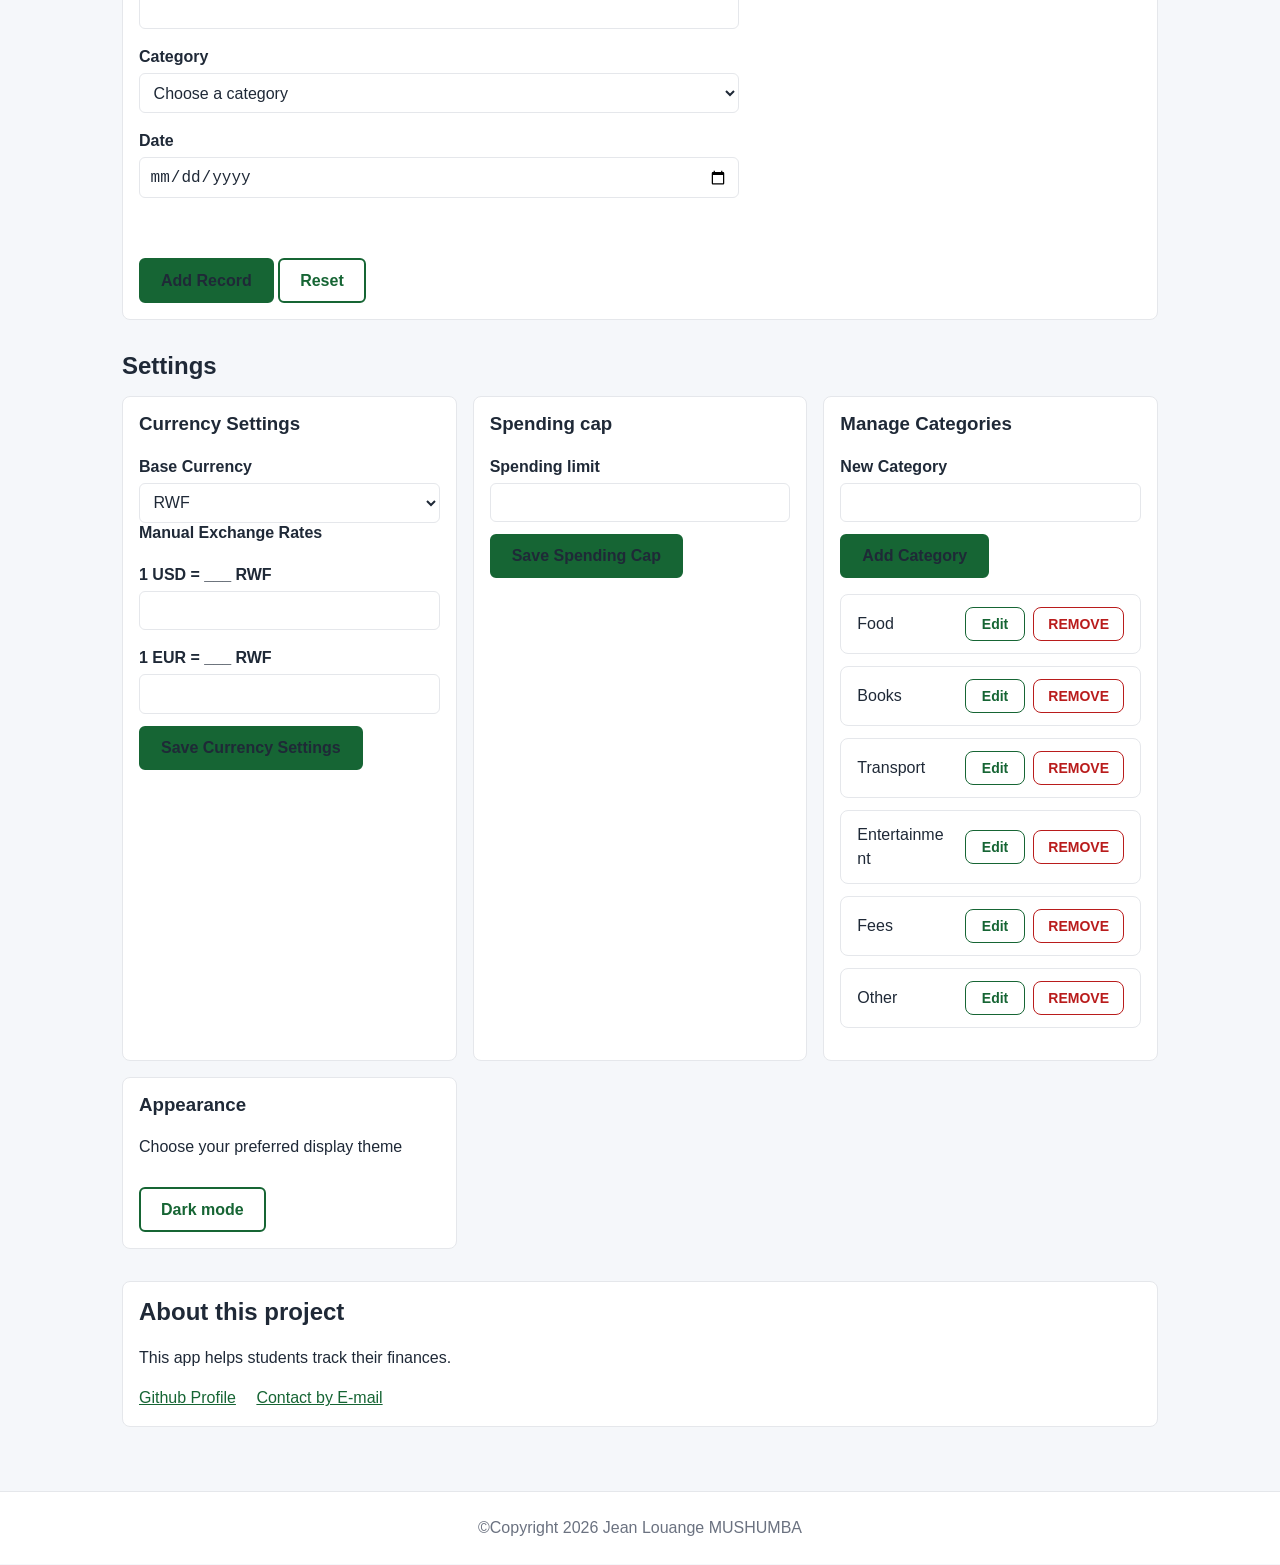
==== commit 4cd406d9: "Made links open in new tab. email, and GITHUB profile" ====
--- a/index.html
+++ b/index.html
@@ -203,8 +203,8 @@
         <section id="about">
             <h2>About this project</h2>
             <p>This app helps students track their finances.</p>
-            <a id="github-profile" href="https://github.com/jlouange">Github Profile</a>
-            <a id="email" href="mailto:j.mushumba@alustudent.com">Contact by E-mail</a>
+            <a id="github-profile" href="https://github.com/jlouange" target="_blank">Github Profile</a>
+            <a id="email" href="mailto:j.mushumba@alustudent.com" target="_blank">Contact by E-mail</a>
         </section>
     </main>
 
--- a/styles/style.css
+++ b/styles/style.css
@@ -70,7 +70,7 @@
   position: relative;
   padding: 1.5rem 1rem;
   background-color: var(--primary);
-  color: white;
+  color: var(--text);
 }
 
 header h1 {
@@ -97,13 +97,28 @@
   top: 0;
 }
 
-
-
-
+html{
+  scroll-padding-top: 5rem;
+  scroll-behavior: smooth;
+}
+
+@media (prefers-reduced-motion: reduce){
+  html{
+    scroll-behavior: auto;
+  }
+
+  .chart-bar,
+  .record-button{
+    transition: none;
+  }
+}
 
 
 
 nav {
+  position: sticky;
+  top: 0;
+  z-index: 1000;
   display: flex;
   flex-wrap: wrap;
   gap: 0.5rem;
@@ -211,7 +226,9 @@
   font-size: 1rem;
   border: 1px solid #9ca3af;
   border-radius: 6px;
-  background-color: white;
+  background-color: var(--surface);
+  color: var(--text);
+  border-color: var(--border);
 }
 
 input[type="checkbox"] {
@@ -252,7 +269,7 @@
 
 .button-primary {
   background-color: var(--primary);
-  color: white;
+  color: var(--text);
 }
 
 .button-primary:hover {
